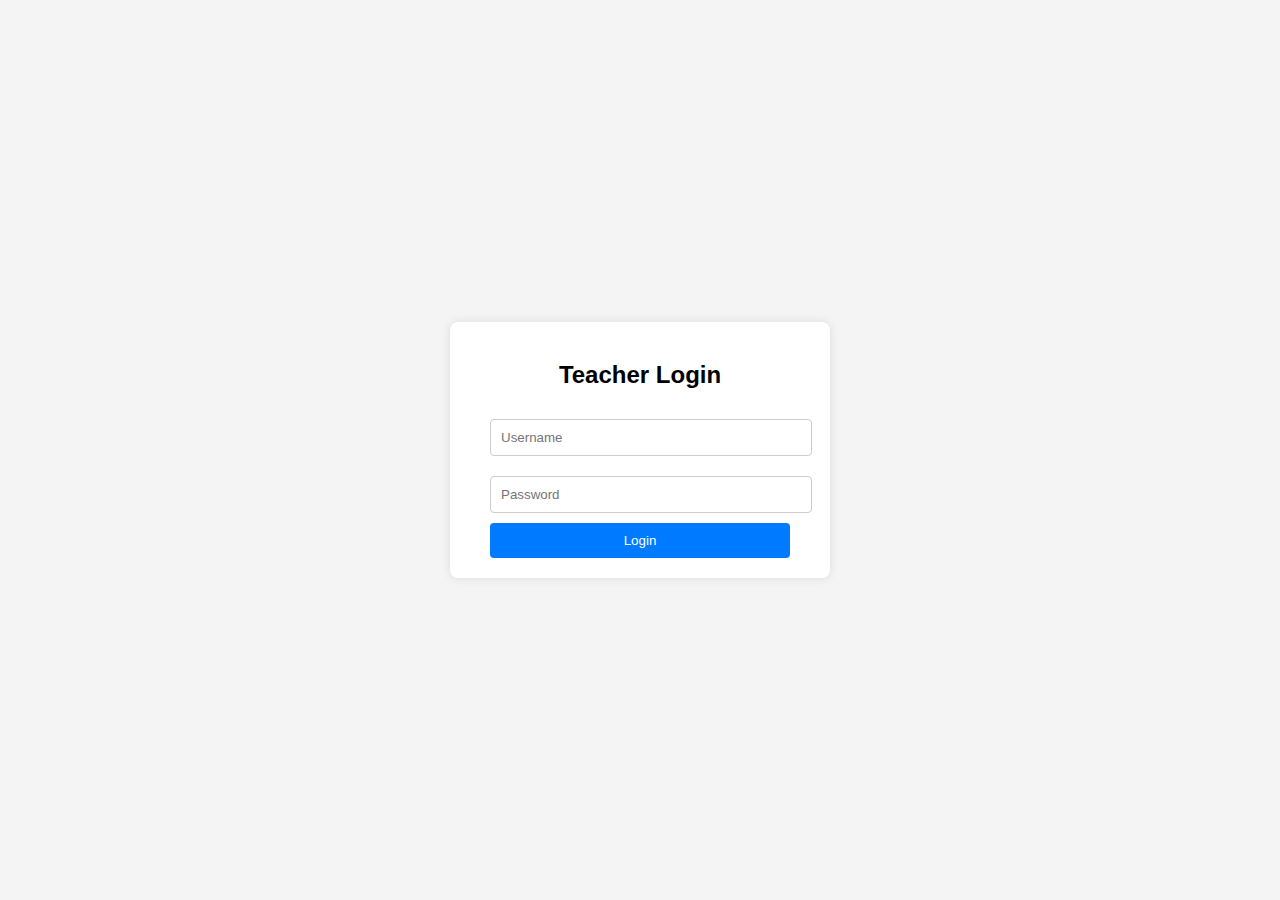
==== login.html @ 9b9ceb38 "Add files via upload" ====
<!DOCTYPE html>
<html lang="en">
<head>
  <meta charset="UTF-8" />
  <meta name="viewport" content="width=device-width, initial-scale=1.0" />
  <title>Teacher Login</title>
  <style>
    /* Basic reset and body styling */
    body, html {
      margin: 0;
      padding: 0;
      height: 100%;
      font-family: Arial, sans-serif;
      background: #f4f4f4;
    }

    /* Centering the login container */
    .login-container {
      display: flex;
      justify-content: center;
      align-items: center;
      height: 100%;
    }

    /* Styling the login box */
    .login-box {
      background: #fff;
      padding: 20px 40px;
      border-radius: 8px;
      box-shadow: 0 0 10px rgba(0, 0, 0, 0.1);
      width: 300px;
      text-align: center;
    }

    .login-box h2 {
      margin-bottom: 20px;
    }

    .login-box input {
      width: 100%;
      padding: 10px;
      margin: 10px 0;
      border: 1px solid #ccc;
      border-radius: 4px;
    }

    .login-box button {
      width: 100%;
      padding: 10px;
      background: #007bff;
      border: none;
      color: #fff;
      border-radius: 4px;
      cursor: pointer;
    }

    .login-box button:hover {
      background: #0056b3;
    }

    .error-message {
      color: red;
      display: none;
      margin-top: 10px;
    }
  </style>
</head>
<body>
  <div class="login-container">
    <div class="login-box">
      <h2>Teacher Login</h2>
      <form id="loginForm">
        <input type="text" id="username" placeholder="Username" required />
        <input type="password" id="password" placeholder="Password" required />
        <button type="submit">Login</button>
      </form>
      <p id="error-message" class="error-message">Invalid Credentials. Please try again.</p>
    </div>
  </div>

  <script>
    // Listen for the form submission
    document.getElementById('loginForm').addEventListener('submit', function (e) {
      e.preventDefault(); // Prevent the form from submitting normally
      
      // Get the input values
      const username = document.getElementById('username').value.trim();
      const password = document.getElementById('password').value.trim();
      
      // Validate the credentials
      if (username === "admin" && password === "admin345") {
        // Redirect to another HTML file if credentials are correct
        window.location.href = "teacher-interface.html"; // Replace with your target HTML file
      } else {
        // Show error message if credentials are incorrect
        document.getElementById('error-message').style.display = "block";
      }
    });
  </script>
</body>
</html>
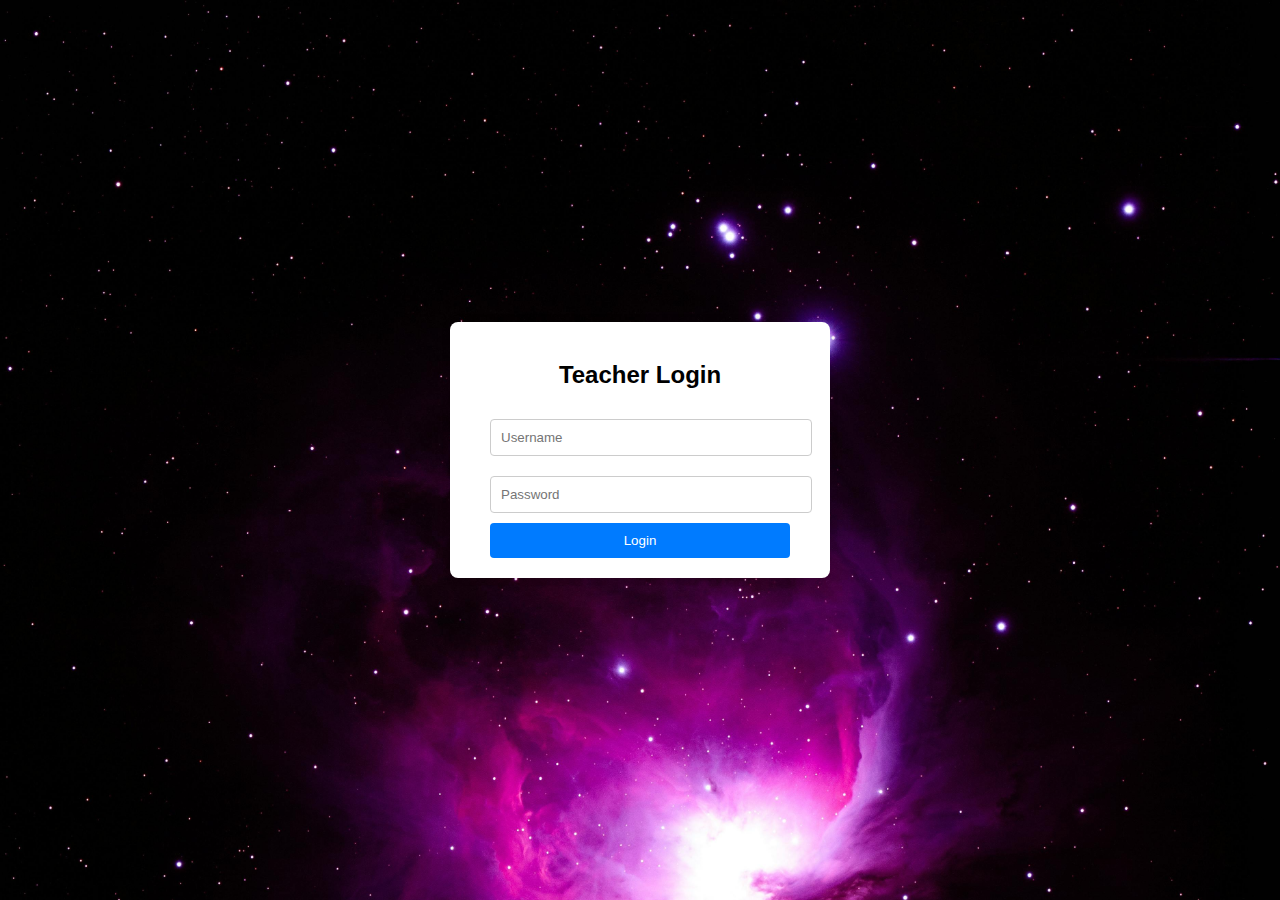
==== commit cccb8fdf: "Add files via upload" ====
--- a/login.html
+++ b/login.html
@@ -12,6 +12,8 @@
       height: 100%;
       font-family: Arial, sans-serif;
       background: #f4f4f4;
+      background-image: url('pexels.jpg');
+      background-size: 100%;
     }
 
     /* Centering the login container */
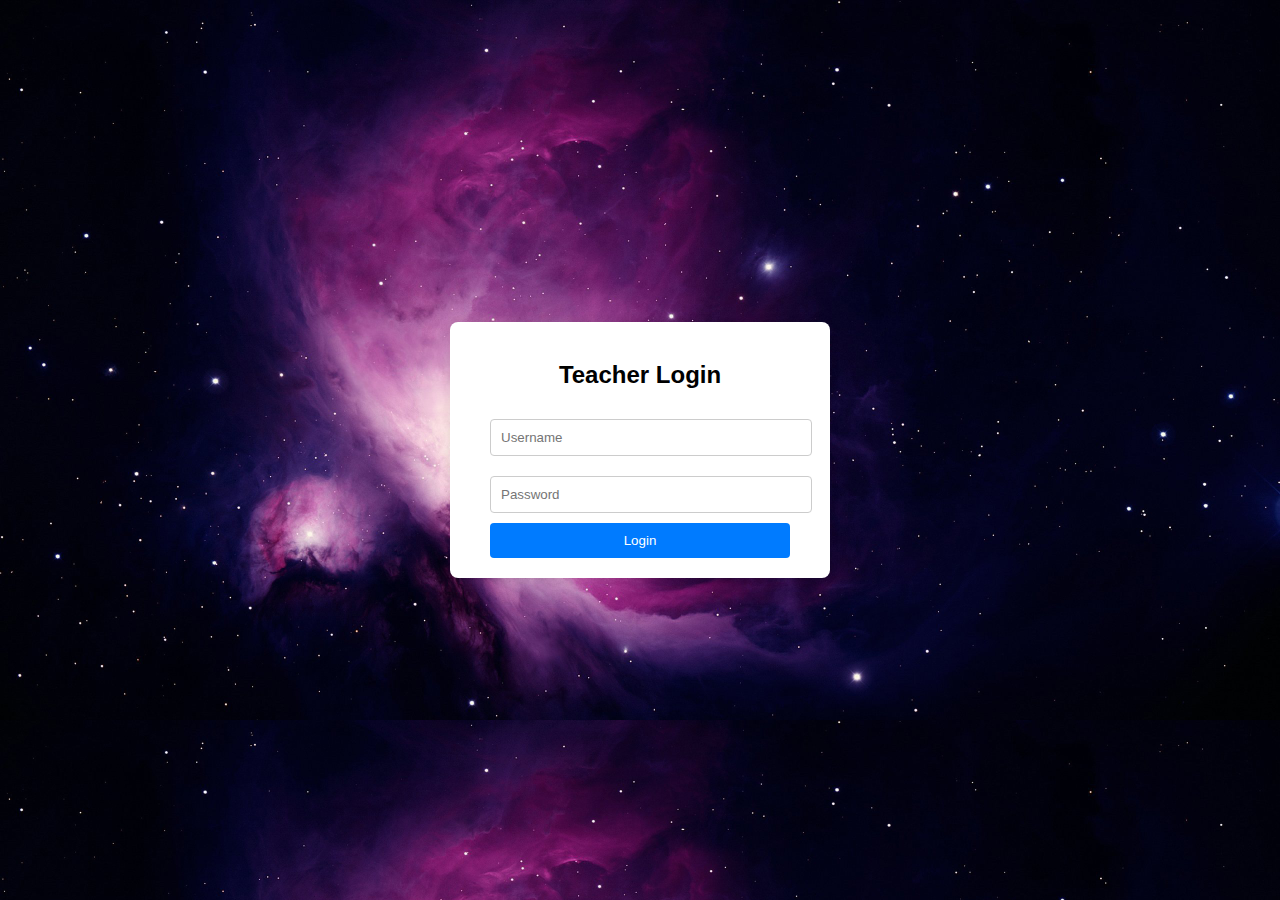
==== commit 23e27070: "Add files via upload" ====
--- a/login.html
+++ b/login.html
@@ -12,7 +12,7 @@
       height: 100%;
       font-family: Arial, sans-serif;
       background: #f4f4f4;
-      background-image: url('pexels.jpg');
+      background-image: url('nebula.jpg');
       background-size: 100%;
     }
 
